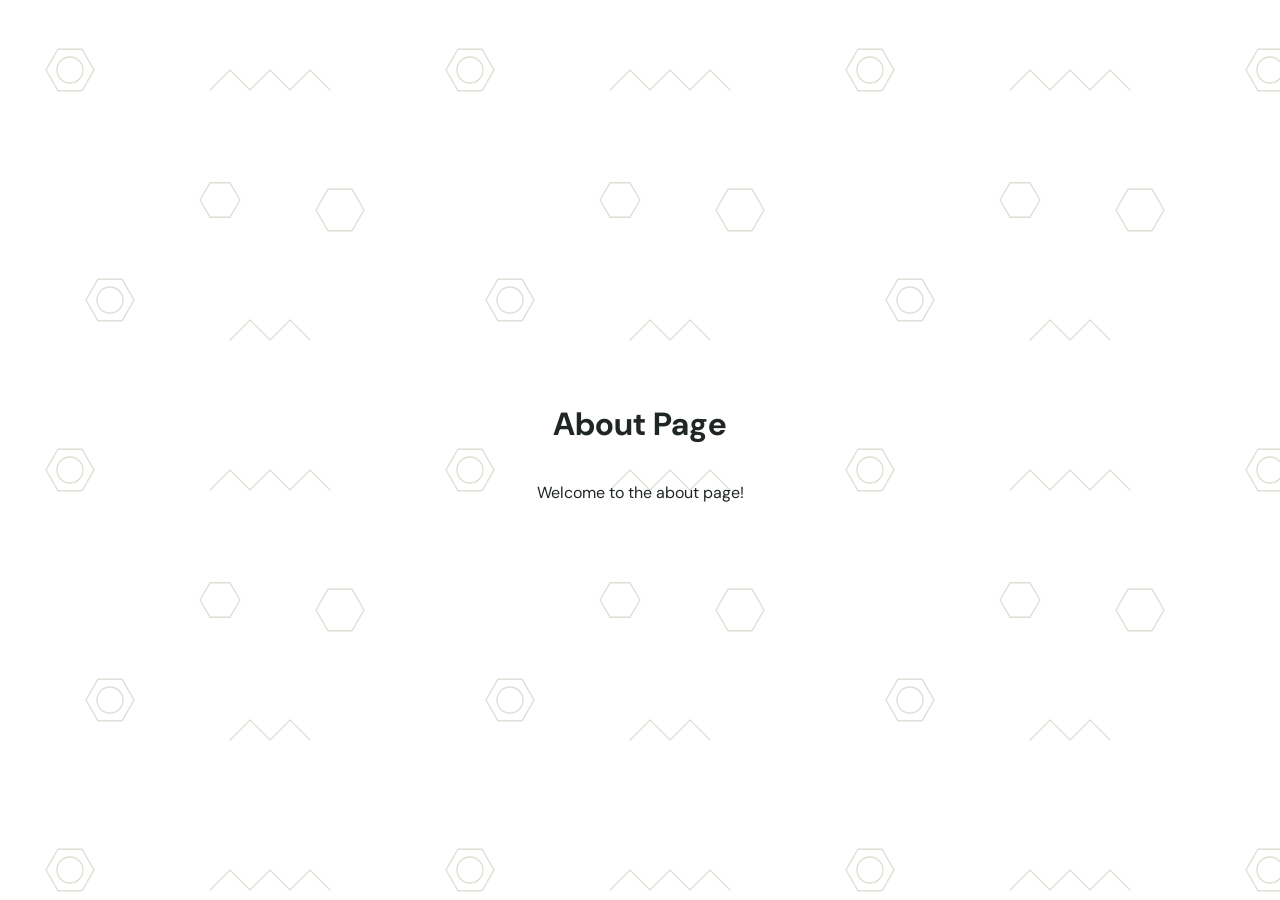
==== easy.html @ 9afe907d "Create easy.html" ====
<!DOCTYPE html>
<html lang="en">
<head>
  <meta charset="UTF-8">
  <meta name="viewport" content="width=device-width, initial-scale=1.0">
  <title>About Us</title>
  <link rel="stylesheet" href="style.css">
</head>
<body>
  <h1>About Page</h1>
  <p>Welcome to the about page!</p>

  <script src="script.js"></script>
</body>
</html>
---- style.css ----
/* chem */
@import url('https://fonts.googleapis.com/css2?family=DM+Sans:wght@400;500&family=Playfair+Display:wght@500;600&display=swap');

* {
    box-sizing: border-box;
}

body {
    margin: 0;
    min-height: 100vh;

    display: flex;
    flex-direction: column;
    justify-content: center;
    align-items: center;

    background-color: #ffffff;
    background-image: url("data:image/svg+xml;utf8,<svg xmlns='http://www.w3.org/2000/svg' width='400' height='400' viewBox='0 0 400 400'><g fill='none' stroke='%23dbe1d5' stroke-width='1.4' stroke-linecap='round' stroke-linejoin='round'><g transform='translate(70,70)'><polygon points='-12,-20.78 12,-20.78 24,0 12,20.78 -12,20.78 -24,0'/><circle cx='0' cy='0' r='13'/></g><polyline points='210,90 230,70 250,90 270,70 290,90 310,70 330,90'/><g transform='translate(340,210)'><polygon points='-12,-20.78 12,-20.78 24,0 12,20.78 -12,20.78 -24,0'/></g><g transform='translate(110,300)'><polygon points='-12,-20.78 12,-20.78 24,0 12,20.78 -12,20.78 -24,0'/><circle cx='0' cy='0' r='13'/></g><polyline points='230,340 250,320 270,340 290,320 310,340'/><g transform='translate(220,200)'><polygon points='-10,-17.32 10,-17.32 20,0 10,17.32 -10,17.32 -20,0'/></g></g></svg>");
    background-repeat: repeat;
    background-size: 400px 400px;

    color: #202722;

    font-family: 'DM Sans', Arial, sans-serif;
}

.container {
    width: 100%;
    max-width: 760px;
    padding: 48px 32px;

    display: flex;
    flex-direction: column;
    align-items: center;
    gap: 32px;
}

/* ---------- Hero card ---------- */
.hero-card {
    width: 100%;
    padding: 48px 40px;

    background-color: #dbe6ee;
    border: 1px solid #b8ccd8;
    border-radius: 20px;

    text-align: center;
}

.eyebrow {
    margin: 0 0 12px;

    font-family: 'DM Sans', Arial, sans-serif;
    font-size: 0.85rem;
    font-weight: 500;
    letter-spacing: 3px;
    text-transform: uppercase;

    color: #4a5a68;
}

.title {
    margin: 0;

    font-family: Georgia, serif;
    font-size: 5rem;
    font-weight: 600;
    letter-spacing: -2px;
    font-style: italic;
    line-height: 1;

    color: #1c2a35;
}

.subtitle {
    margin: 32px 0 0;

    font-family: 'DM Sans', Arial, sans-serif;
    font-size: 1.1rem;
    font-weight: 400;
    font-style: italic;
    letter-spacing: 0.3px;

    color: #4a5a68;
}

/* ---------- Level buttons ---------- */
.levels {
    width: 100%;

    display: flex;
    flex-direction: column;
    gap: 16px;
}

.level-card {
    width: 100%;
    padding: 22px 32px;

    display: flex;
    align-items: center;

    border-radius: 16px;
    border: 1px solid transparent;

    font-family: 'DM Sans', Arial, sans-serif;
    text-align: left;
    cursor: pointer;

    transition: transform 0.18s ease,
                box-shadow 0.18s ease,
                border-color 0.18s ease;
}

.level-card:hover {
    transform: translateY(-2px);
    box-shadow: 0 10px 24px -14px rgba(29, 41, 33, 0.35);
}

.level-card:focus-visible {
    outline: 2px solid #1d2921;
    outline-offset: 3px;
}

.level-card:active {
    transform: translateY(0);
}

.level-label {
    font-family: Georgia, serif;
    font-style: italic;
    font-size: 1.7rem;
    font-weight: 600;
    letter-spacing: -0.5px;

    color: #1a1a1a;
}

/* Stars — pushed to the right, but not flush with the edge */
.stars {
    display: inline-flex;
    gap: 6px;
    font-size: 1.35rem;
    line-height: 1;

    margin-left: auto;
    margin-right: 15%;

    color: #1a1a1a;
}

.star {
    display: inline-block;
}

/* ---------- Color variants ---------- */
/* Easy — green */
.level-easy {
    background-color: #c8e2bd;
    border-color: #a8c99b;
}
.level-easy:hover { border-color: #6a9a5f; }

/* Medium — yellow */
.level-medium {
    background-color: #f3e2a3;
    border-color: #d9c576;
}
.level-medium:hover { border-color: #b8a04d; }

/* Hard — red */
.level-hard {
    background-color: #edb8ae;
    border-color: #d99a8c;
}
.level-hard:hover { border-color: #b95c48; }

/* ---------- Footer ---------- */
.footnote p {
    margin: 0;

    font-family: 'DM Sans', Arial, sans-serif;
    font-size: 0.85rem;
    font-weight: 400;
    letter-spacing: 0.5px;

    color: #8a978c;
    text-align: center;
}

/* ---------- Responsive ---------- */
@media (max-width: 600px) {
    .container {
        padding: 32px 18px;
        gap: 24px;
    }

    .hero-card {
        padding: 36px 24px;
        border-radius: 16px;
    }

    .title {
        font-size: 3.2rem;
        letter-spacing: -1px;
    }

    .eyebrow {
        font-size: 0.72rem;
        letter-spacing: 2px;
    }

    .subtitle {
        font-size: 1rem;
    }

    .level-card {
        padding: 18px 22px;
    }

    .level-label {
        font-size: 1.4rem;
    }

    .stars {
        font-size: 1.15rem;
        margin-right: 4%;
    }
}
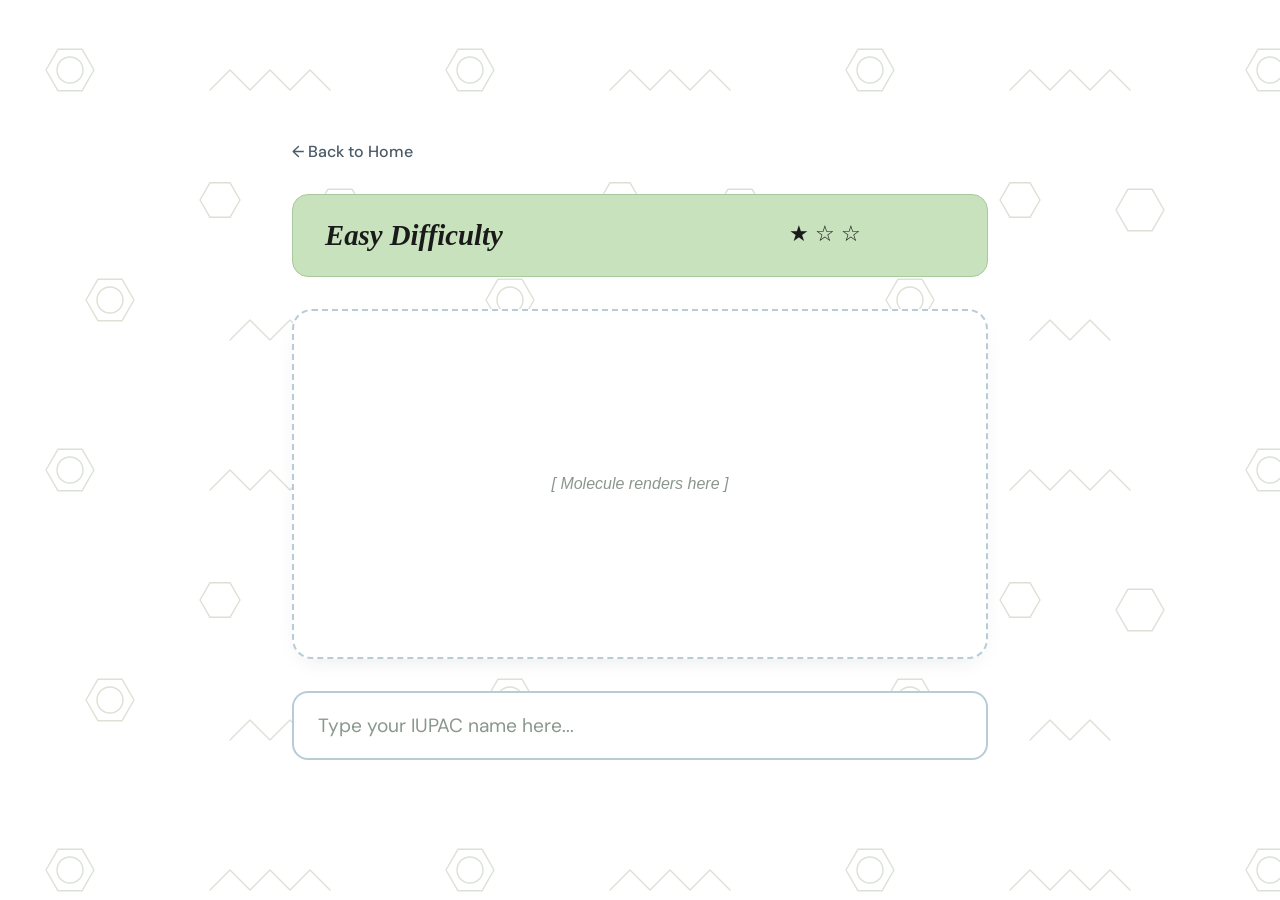
==== commit 51b7df16: "modified:   easy.html 	modified:   index.html 	modified:   script.js 	modified:   style.css" ====
--- a/easy.html
+++ b/easy.html
@@ -1,15 +1,42 @@
 <!DOCTYPE html>
 <html lang="en">
+
 <head>
-  <meta charset="UTF-8">
-  <meta name="viewport" content="width=device-width, initial-scale=1.0">
-  <title>About Us</title>
-  <link rel="stylesheet" href="style.css">
+    <meta charset="UTF-8">
+    <meta name="viewport" content="width=device-width, initial-scale=1.0">
+    <link rel="stylesheet" href="style.css">
+    <title>Easy Difficulty - The Daily Organic</title>
 </head>
+
 <body>
-  <h1>About Page</h1>
-  <p>Welcome to the about page!</p>
 
-  <script src="script.js"></script>
+    <main class="container">
+        <!-- Navigation back to home -->
+        <a href="index.html" class="back-link">&larr; Back to Home</a>
+
+        <!-- The Title Box (Reusing your Easy colors) -->
+        <header class="quiz-header level-easy">
+            <h1>Easy Difficulty</h1>
+            <span class="stars" aria-label="Difficulty 1 of 3">
+                <span class="star">&#9733;</span>
+                <span class="star">&#9734;</span>
+                <span class="star">&#9734;</span>
+            </span>
+        </header>
+
+        <!-- The Molecule Rendering Area -->
+        <section class="molecule-display">
+            <!-- You will insert your molecule image or canvas here later -->
+            <p class="placeholder-text">[ Molecule renders here ]</p>
+        </section>
+
+        <!-- The Answer Input Box -->
+        <section class="answer-section">
+            <input type="text" class="answer-input" placeholder="Type your IUPAC name here..." aria-label="Molecule Name">
+        </section>
+
+    </main>
+
 </body>
-</html>
+
+</html>
--- a/style.css
+++ b/style.css
@@ -226,4 +226,98 @@
         font-size: 1.15rem;
         margin-right: 4%;
     }
+}
+
+/* NOW THIS IS EASY NOT THE HOMEPAGE ANYMORE READ PLEASE LINE 231 */
+
+/* =========================================
+   QUIZ PAGE STYLES (Easy, Medium, Hard)
+   ========================================= */
+
+/* Back Button */
+.back-link {
+    align-self: flex-start;
+    text-decoration: none;
+    color: #4a5a68;
+    font-family: 'DM Sans', Arial, sans-serif;
+    font-weight: 500;
+    font-size: 1rem;
+    transition: color 0.2s ease;
+}
+
+.back-link:hover {
+    color: #1c2a35;
+    text-decoration: underline;
+}
+
+/* Quiz Header */
+.quiz-header {
+    width: 100%;
+    padding: 24px 32px;
+    border-radius: 16px;
+    border-width: 1px;
+    border-style: solid;
+    
+    display: flex;
+    justify-content: space-between;
+    align-items: center;
+}
+
+.quiz-header h1 {
+    margin: 0;
+    font-family: Georgia, serif;
+    font-style: italic;
+    font-size: 1.8rem;
+    color: #1a1a1a;
+}
+
+/* White Box for Molecule */
+.molecule-display {
+    width: 100%;
+    min-height: 350px; /* Big empty space */
+    background-color: #ffffff;
+    border: 2px dashed #b8ccd8; /* Dashed border until you add the image */
+    border-radius: 20px;
+    
+    display: flex;
+    justify-content: center;
+    align-items: center;
+    padding: 40px;
+    box-shadow: 0 8px 24px -12px rgba(29, 41, 33, 0.15);
+}
+
+.placeholder-text {
+    color: #8a978c;
+    font-family: 'DM Sans', sans-serif;
+    font-style: italic;
+}
+
+/* Text Input Field */
+.answer-section {
+    width: 100%;
+}
+
+.answer-input {
+    width: 100%;
+    padding: 20px 24px;
+    font-family: 'DM Sans', Arial, sans-serif;
+    font-size: 1.2rem;
+    color: #1a1a1a;
+    
+    background-color: #ffffff;
+    border: 2px solid #b8ccd8;
+    border-radius: 16px;
+    outline: none;
+    
+    transition: border-color 0.2s ease, box-shadow 0.2s ease;
+}
+
+/* When the user clicks into the text box */
+.answer-input:focus {
+    border-color: #6a9a5f; /* Matches your easy level green */
+    box-shadow: 0 0 0 4px rgba(168, 201, 155, 0.3);
+}
+
+.answer-input::placeholder {
+    color: #8a978c;
 }
